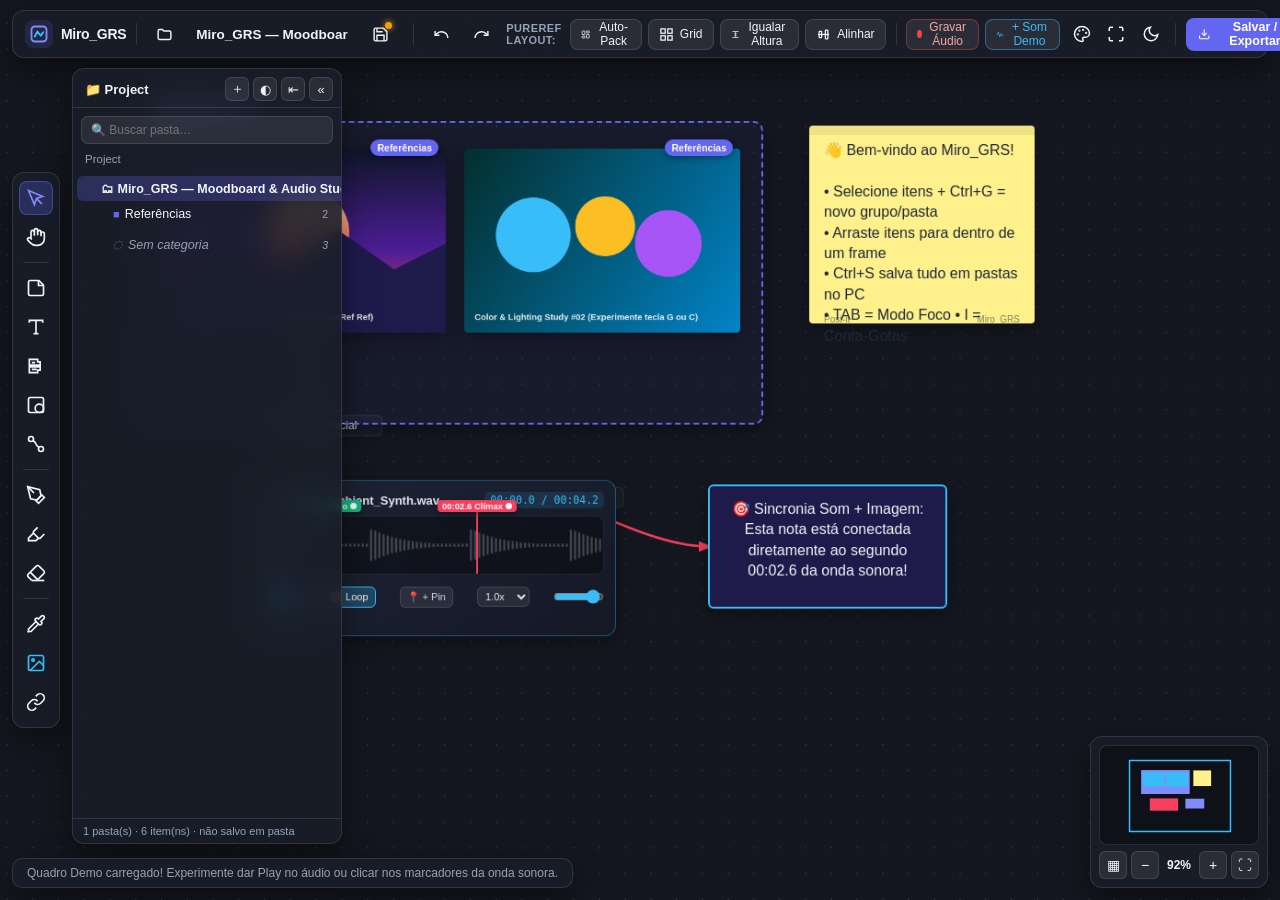
==== index.html @ f16ca78c "Miro_GRS: canvas infinito com pastas, blocos de texto e vídeo - Canvas estilo Miro + ferramentas Pur" ====
<!DOCTYPE html>
<html lang="pt-BR" data-theme="dark">
<head>
  <meta charset="UTF-8" />
  <meta name="viewport" content="width=device-width, initial-scale=1.0, maximum-scale=1.0, user-scalable=no" />
  <title>Miro_GRS — Studio Visual, PureRef & Audio Canvas</title>
  <link rel="stylesheet" href="css/styles.css" />
  <link rel="icon" href="data:image/svg+xml,<svg xmlns='http://www.w3.org/2000/svg' viewBox='0 0 100 100'><rect width='100' height='100' rx='22' fill='%236366f1'/><path d='M25 70 L42 30 L58 60 L75 30' stroke='white' stroke-width='10' fill='none' stroke-linecap='round' stroke-linejoin='round'/><circle cx='75' cy='70' r='8' fill='%2322d3ee'/></svg>" />
</head>
<body>
  <!-- TOP HEADER BAR -->
  <header id="top-bar" class="ui-panel">
    <div class="top-left">
      <div class="brand" title="Miro_GRS — Miro + PureRef + Audio Studio">
        <div class="brand-icon">
          <svg viewBox="0 0 24 24" width="20" height="20" fill="none" stroke="currentColor" stroke-width="2.2">
            <rect x="3" y="3" width="18" height="18" rx="4" stroke="#818cf8"/>
            <path d="M7 15l3-6 4 5 3-4" stroke="#38bdf8" stroke-linecap="round" stroke-linejoin="round"/>
          </svg>
        </div>
        <span class="brand-title">Miro_GRS</span>
      </div>

      <div class="divider-v"></div>

      <button id="btn-projects" class="icon-btn" title="Projetos (abrir, criar, trocar)">
        <svg viewBox="0 0 24 24" width="17" height="17" fill="none" stroke="currentColor" stroke-width="2"><path d="M3 7a2 2 0 0 1 2-2h4l2 2h8a2 2 0 0 1 2 2v8a2 2 0 0 1-2 2H5a2 2 0 0 1-2-2z"/></svg>
      </button>
      <input type="text" id="board-title" class="board-title-input" value="Meu Quadro Criativo" title="Nome do projeto (clique para renomear)" />
      <button id="btn-save-project" class="icon-btn save-btn" title="Salvar Project em uma pasta do computador (Ctrl+S)">
        <svg viewBox="0 0 24 24" width="17" height="17" fill="none" stroke="currentColor" stroke-width="2"><path d="M19 21H5a2 2 0 0 1-2-2V5a2 2 0 0 1 2-2h11l5 5v11a2 2 0 0 1-2 2z"/><polyline points="17 21 17 13 7 13 7 21"/><polyline points="7 3 7 8 15 8"/></svg>
        <span id="save-indicator" title="Tudo salvo"></span>
      </button>
      <span id="linked-folder-label" class="linked-folder-label"></span>

      <div class="divider-v"></div>

      <button id="btn-undo" class="icon-btn" title="Desfazer (Ctrl+Z)">
        <svg viewBox="0 0 24 24" width="17" height="17" fill="none" stroke="currentColor" stroke-width="2"><path d="M3 7v6h6"/><path d="M21 17a9 9 0 0 0-9-9 9 9 0 0 0-6 2.3L3 13"/></svg>
      </button>
      <button id="btn-redo" class="icon-btn" title="Refazer (Ctrl+Y)">
        <svg viewBox="0 0 24 24" width="17" height="17" fill="none" stroke="currentColor" stroke-width="2"><path d="M21 7v6h-6"/><path d="M3 17a9 9 0 0 1 9-9 9 9 0 0 1 6 2.3l3 2.7"/></svg>
      </button>
    </div>

    <!-- PUREREF & ORGANIZATION BAR (CENTER) -->
    <div class="top-center">
      <div class="tool-group-label">PureRef Layout:</div>
      <button id="btn-pack" class="action-chip" title="Empacotar imagens selecionadas sem sobreposição (Ctrl+P)">
        <svg viewBox="0 0 24 24" width="15" height="15" fill="none" stroke="currentColor" stroke-width="2"><rect x="3" y="3" width="7" height="9" rx="1"/><rect x="14" y="3" width="7" height="5" rx="1"/><rect x="14" y="12" width="7" height="9" rx="1"/><rect x="3" y="16" width="7" height="5" rx="1"/></svg>
        <span>Auto-Pack</span>
      </button>
      <button id="btn-grid-layout" class="action-chip" title="Organizar selecionados em Grade (Grid)">
        <svg viewBox="0 0 24 24" width="15" height="15" fill="none" stroke="currentColor" stroke-width="2"><rect x="3" y="3" width="7" height="7"/><rect x="14" y="3" width="7" height="7"/><rect x="14" y="14" width="7" height="7"/><rect x="3" y="14" width="7" height="7"/></svg>
        <span>Grid</span>
      </button>
      <button id="btn-norm-height" class="action-chip" title="Igualar Altura das imagens selecionadas mantendo proporção">
        <svg viewBox="0 0 24 24" width="15" height="15" fill="none" stroke="currentColor" stroke-width="2"><path d="M4 4h16M4 20h16M12 7v10m-3-7 3-3 3 3m-6 4 3 3 3-3"/></svg>
        <span>Igualar Altura</span>
      </button>
      <button id="btn-align-row" class="action-chip" title="Alinhar selecionados em linha horizontal">
        <svg viewBox="0 0 24 24" width="15" height="15" fill="none" stroke="currentColor" stroke-width="2"><path d="M3 12h18"/><rect x="5" y="7" width="4" height="10" rx="1"/><rect x="15" y="5" width="4" height="14" rx="1"/></svg>
        <span>Alinhar</span>
      </button>

      <div class="divider-v"></div>

      <button id="btn-record-mic" class="action-chip chip-danger" title="Gravar som do microfone direto para o Canvas">
        <span class="rec-dot"></span>
        <span>Gravar Áudio</span>
      </button>
      <button id="btn-synth-sound" class="action-chip chip-audio" title="Gerar som de exemplo com Waveform no canvas">
        <svg viewBox="0 0 24 24" width="15" height="15" fill="none" stroke="currentColor" stroke-width="2"><path d="M2 12h2l3-7 4 14 4-10 3 6h4"/></svg>
        <span>+ Som Demo</span>
      </button>
    </div>

    <!-- RIGHT ACTIONS: PALETTE, FOCUS, EXPORT/IMPORT -->
    <div class="top-right">
      <button id="btn-toggle-palette" class="icon-btn" title="Abrir/Fechar Paleta de Cores & Conta-Gotas">
        <svg viewBox="0 0 24 24" width="18" height="18" fill="none" stroke="currentColor" stroke-width="2"><circle cx="13.5" cy="6.5" r=".5" fill="currentColor"/><circle cx="17.5" cy="10.5" r=".5" fill="currentColor"/><circle cx="8.5" cy="7.5" r=".5" fill="currentColor"/><circle cx="6.5" cy="12.5" r=".5" fill="currentColor"/><path d="M12 2C6.5 2 2 6.5 2 12s4.5 10 10 10c.926 0 1.648-.746 1.648-1.688 0-.437-.18-.835-.437-1.125-.29-.289-.438-.652-.438-1.125a1.64 1.64 0 0 1 1.668-1.668h1.996c3.051 0 5.555-2.503 5.555-5.554C21.965 6.012 17.461 2 12 2z"/></svg>
      </button>

      <button id="btn-focus-mode" class="icon-btn" title="Modo Foco PureRef — Ocultar UI (Tecla Tab)">
        <svg viewBox="0 0 24 24" width="18" height="18" fill="none" stroke="currentColor" stroke-width="2"><path d="M8 3H5a2 2 0 0 0-2 2v3m18 0V5a2 2 0 0 0-2-2h-3m0 18h3a2 2 0 0 0 2-2v-3M3 16v3a2 2 0 0 0 2 2h3"/></svg>
      </button>

      <button id="btn-theme-toggle" class="icon-btn" title="Alternar Tema Escuro / Claro">
        <svg viewBox="0 0 24 24" width="18" height="18" fill="none" stroke="currentColor" stroke-width="2"><path d="M21 12.79A9 9 0 1 1 11.21 3 7 7 0 0 0 21 12.79z"/></svg>
      </button>

      <div class="divider-v"></div>

      <div class="dropdown">
        <button id="btn-file-menu" class="primary-btn">
          <svg viewBox="0 0 24 24" width="16" height="16" fill="none" stroke="currentColor" stroke-width="2"><path d="M21 15v4a2 2 0 0 1-2 2H5a2 2 0 0 1-2-2v-4"/><polyline points="7 10 12 15 17 10"/><line x1="12" y1="15" x2="12" y2="3"/></svg>
          <span>Salvar / Exportar</span>
        </button>
        <div id="file-menu-dropdown" class="dropdown-menu hidden">
          <button id="menu-projects" class="dropdown-item">
            <span>🗂 Projetos…</span>
            <small>Criar, abrir e trocar de projeto</small>
          </button>
          <button id="menu-save-disk" class="dropdown-item">
            <span>💾 Salvar Project na pasta (Ctrl+S)</span>
            <small>Grupos viram pastas com os arquivos dentro</small>
          </button>
          <button id="menu-link-folder" class="dropdown-item">
            <span>🔗 Escolher / trocar pasta do projeto</span>
            <small>Onde o projeto é salvo no computador</small>
          </button>
          <button id="menu-open-folder" class="dropdown-item">
            <span>📂 Abrir projeto de uma pasta</span>
            <small>Também importa pastas e imagens criadas no Explorer</small>
          </button>
          <label id="menu-autosave-row" class="dropdown-item dropdown-check">
            <span><input type="checkbox" id="menu-autosave-disk" /> Auto-salvar na pasta</span>
            <small>Salva sozinho ~2s depois de cada mudança</small>
          </label>
          <button id="menu-export-zip" class="dropdown-item">
            <span>📦 Exportar ZIP com as pastas</span>
            <small>Mesma estrutura de pastas, num arquivo só</small>
          </button>
          <div class="dropdown-sep"></div>
          <button id="menu-save-project" class="dropdown-item">
            <span>💾 Exportar Projeto (.mirogrs)</span>
            <small>Inclui imagens e sons</small>
          </button>
          <button id="menu-load-project" class="dropdown-item">
            <span>📄 Importar Projeto (.mirogrs / .json)</span>
            <small>Abre como um projeto novo</small>
          </button>
          <button id="menu-export-png" class="dropdown-item">
            <span>🖼️ Exportar Imagem (PNG)</span>
            <small>Snapshot visual do canvas</small>
          </button>
          <div class="dropdown-sep"></div>
          <button id="menu-load-demo" class="dropdown-item">
            <span>✨ Carregar Quadro Demo Completo</span>
            <small>Exemplos Miro + PureRef + Áudio</small>
          </button>
          <button id="menu-clear-board" class="dropdown-item danger-text">
            <span>🗑️ Limpar Quadro Inteiro</span>
            <small>Apagar todos os elementos</small>
          </button>
        </div>
      </div>

      <button id="btn-help" class="icon-btn" title="Atalhos de Teclado e Guia de Publicação Online (?)">
        <svg viewBox="0 0 24 24" width="18" height="18" fill="none" stroke="currentColor" stroke-width="2"><circle cx="12" cy="12" r="10"/><path d="M9.09 9a3 3 0 0 1 5.83 1c0 2-3 3-3 3"/><line x1="12" y1="17" x2="12.01" y2="17"/></svg>
      </button>
    </div>
  </header>

  <!-- LEFT TOOLBAR (MIRO + PUREREF TOOLS) -->
  <aside id="left-toolbar" class="ui-panel">
    <button class="tool-btn active" data-tool="select" title="Selecionar / Mover (V)">
      <svg viewBox="0 0 24 24" width="20" height="20" fill="none" stroke="currentColor" stroke-width="2"><path d="m3 3 7.07 16.97 2.51-7.39 7.39-2.51L3 3z"/><path d="m13 13 6 6"/></svg>
    </button>
    <button class="tool-btn" data-tool="pan" title="Mover Canvas / Mão (H ou Espaço)">
      <svg viewBox="0 0 24 24" width="20" height="20" fill="none" stroke="currentColor" stroke-width="2"><path d="M18 11V6a2 2 0 0 0-2-2v0a2 2 0 0 0-2 2v0"/><path d="M14 10V4a2 2 0 0 0-2-2v0a2 2 0 0 0-2 2v2"/><path d="M10 10.5V6a2 2 0 0 0-2-2v0a2 2 0 0 0-2 2v8"/><path d="M18 8a2 2 0 1 1 4 0v6a8 8 0 0 1-8 8h-2c-2.8 0-4.5-.86-5.99-2.34l-3.6-3.6a2 2 0 0 1 2.83-2.82L7 15"/></svg>
    </button>

    <div class="toolbar-sep"></div>

    <button class="tool-btn" data-tool="sticky" title="Adicionar Post-it / Sticky Note (N)">
      <svg viewBox="0 0 24 24" width="20" height="20" fill="none" stroke="currentColor" stroke-width="2"><path d="M15.5 3H5a2 2 0 0 0-2 2v14c0 1.1.9 2 2 2h14a2 2 0 0 0 2-2V8.5L15.5 3Z"/><path d="M15 3v6h6"/></svg>
    </button>
    <button class="tool-btn" data-tool="text" title="Adicionar Texto (T)">
      <svg viewBox="0 0 24 24" width="20" height="20" fill="none" stroke="currentColor" stroke-width="2"><polyline points="4 7 4 4 20 4 20 7"/><line x1="9" y1="20" x2="15" y2="20"/><line x1="12" y1="4" x2="12" y2="20"/></svg>
    </button>

    <button class="tool-btn" data-tool="textblocks" title="Blocos de Texto (Blockly) — salvos em .txt (B)">
      <svg viewBox="0 0 24 24" width="20" height="20" fill="none" stroke="currentColor" stroke-width="2"><path d="M4 4h10v3h3v4H4z"/><path d="M4 13h13v4h-3v3H4z"/><path d="M7 8h4M7 16h6"/></svg>
    </button>

    <!-- SHAPE POPOVER BUTTON -->
    <div class="tool-with-sub">
      <button class="tool-btn" data-tool="shape" title="Adicionar Forma Geométrica (S)">
        <svg viewBox="0 0 24 24" width="20" height="20" fill="none" stroke="currentColor" stroke-width="2"><rect x="3" y="3" width="18" height="18" rx="2"/><circle cx="16" cy="16" r="5"/></svg>
      </button>
      <div id="shape-picker" class="sub-toolbar hidden">
        <button class="sub-tool-btn active" data-shape="rect" title="Retângulo">▭</button>
        <button class="sub-tool-btn" data-shape="circle" title="Círculo / Elipse">◯</button>
        <button class="sub-tool-btn" data-shape="diamond" title="Losango (Decisão)">◇</button>
        <button class="sub-tool-btn" data-shape="frame" title="Quadro / Frame Agrupador">▣</button>
      </div>
    </div>

    <button class="tool-btn" data-tool="connect" title="Conectar Elementos / Setas (L)">
      <svg viewBox="0 0 24 24" width="20" height="20" fill="none" stroke="currentColor" stroke-width="2"><circle cx="6" cy="6" r="3"/><circle cx="18" cy="18" r="3"/><path d="M8.5 8.5c4 0 3 7 7 7"/></svg>
    </button>

    <div class="toolbar-sep"></div>

    <button class="tool-btn" data-tool="pen" title="Caneta de Desenho Livre (P)">
      <svg viewBox="0 0 24 24" width="20" height="20" fill="none" stroke="currentColor" stroke-width="2"><path d="M12 19l7-7 3 3-7 7-3-3z"/><path d="M18 13l-1.5-7.5L2 2l3.5 14.5L13 18l5-5z"/><path d="M2 2l7.586 7.586"/></svg>
    </button>
    <button class="tool-btn" data-tool="highlighter" title="Marca-Texto (M)">
      <svg viewBox="0 0 24 24" width="20" height="20" fill="none" stroke="currentColor" stroke-width="2"><path d="m9 11-6 6v3h9l3-3"/><path d="m22 12-4.6 4.6a2 2 0 0 1-2.8 0l-5.2-5.2a2 2 0 0 1 0-2.8L14 4"/></svg>
    </button>
    <button class="tool-btn" data-tool="eraser" title="Borracha de Traços e Conexões (E)">
      <svg viewBox="0 0 24 24" width="20" height="20" fill="none" stroke="currentColor" stroke-width="2"><path d="m7 21-4.3-4.3c-1-1-1-2.5 0-3.4l9.6-9.6c1-1 2.5-1 3.4 0l5.6 5.6c1 1 1 2.5 0 3.4L13 21"/><path d="M22 21H7"/><path d="m5 11 9 9"/></svg>
    </button>

    <div class="toolbar-sep"></div>

    <button class="tool-btn" data-tool="eyedropper" title="Conta-Gotas PureRef — Capturar Cor do Canvas (I)">
      <svg viewBox="0 0 24 24" width="20" height="20" fill="none" stroke="currentColor" stroke-width="2"><path d="m2 22 1-1h3l9-9"/><path d="M3 21v-3l9-9"/><path d="m15 6 3.4-3.4a2.1 2.1 0 1 1 3 3L18 9l.4.4a2.1 2.1 0 1 1-3 3l-3.8-3.8a2.1 2.1 0 1 1 3-3l.4.4Z"/></svg>
    </button>

    <button id="btn-upload-media" class="tool-btn highlight-upload" title="Importar Imagens ou Sons do Computador (U)">
      <svg viewBox="0 0 24 24" width="20" height="20" fill="none" stroke="currentColor" stroke-width="2"><rect x="3" y="3" width="18" height="18" rx="2"/><circle cx="8.5" cy="8.5" r="1.5"/><polyline points="21 15 16 10 5 21"/></svg>
    </button>
    <button id="btn-add-url" class="tool-btn" title="Importar Imagem/Áudio por URL ou Nota de Código">
      <svg viewBox="0 0 24 24" width="20" height="20" fill="none" stroke="currentColor" stroke-width="2"><path d="M10 13a5 5 0 0 0 7.54.54l3-3a5 5 0 0 0-7.07-7.07l-1.72 1.71"/><path d="M14 11a5 5 0 0 0-7.54-.54l-3 3a5 5 0 0 0 7.07 7.07l1.71-1.71"/></svg>
    </button>
  </aside>

  <!-- PROJECT PANEL (ESTILO UNITY): ÁRVORE DE GRUPOS / PASTAS -->
  <aside id="project-panel" class="ui-panel">
    <div class="pp-header">
      <span class="pp-title">📁 Project</span>
      <div class="pp-actions">
        <button id="pp-new-folder" class="icon-btn-sm" title="Nova pasta dentro da selecionada (Ctrl+Alt+N)">＋</button>
        <button id="pp-isolate" class="icon-btn-sm" title="Mostrar só a pasta selecionada no canvas">◐</button>
        <button id="pp-collapse-all" class="icon-btn-sm" title="Recolher todas as pastas">⇤</button>
        <button id="pp-hide" class="icon-btn-sm" title="Esconder painel">«</button>
      </div>
    </div>
    <input id="pp-search" type="text" placeholder="🔍 Buscar pasta…" />
    <div id="pp-breadcrumb"></div>
    <div id="pp-tree" tabindex="0"></div>
    <div class="pp-footer"><span id="pp-stats"></span></div>
    <div id="pp-resizer" title="Arraste para redimensionar"></div>
  </aside>
  <button id="pp-show" class="ui-panel hidden" title="Mostrar painel Project">📁</button>

  <!-- CONTEXTUAL PROPERTIES BAR (FLOATING TOP-CENTER WHEN ITEM OR PEN SELECTED) -->
  <div id="context-bar" class="ui-panel hidden">
    <!-- Pasta / Grupo (tag) dos itens selecionados -->
    <div id="ctx-folder-group" class="ctx-group hidden">
      <label title="Pasta / Grupo (tag) dos itens selecionados">
        <span>📁</span>
        <select id="ctx-folder-select"></select>
      </label>
      <button id="ctx-btn-group" class="ctx-btn accent" title="Agrupar seleção em uma nova pasta (Ctrl+G)">▣ Agrupar</button>
      <button id="ctx-btn-ungroup" class="ctx-btn" title="Desagrupar / tirar do grupo (Ctrl+Shift+G)">⇱</button>
    </div>

    <!-- Common Color / Stroke Controls -->
    <div id="ctx-color-group" class="ctx-group">
      <label title="Cor Principal / Preenchimento">
        <span>Cor</span>
        <input type="color" id="ctx-fill-color" value="#fef08a" />
      </label>
      <div class="quick-swatches" id="ctx-quick-colors">
        <button class="swatch" data-color="#fef08a" style="background:#fef08a" title="Amarelo Post-it"></button>
        <button class="swatch" data-color="#bbf7d0" style="background:#bbf7d0" title="Verde Menta"></button>
        <button class="swatch" data-color="#bae6fd" style="background:#bae6fd" title="Azul Céu"></button>
        <button class="swatch" data-color="#fbcfe8" style="background:#fbcfe8" title="Rosa"></button>
        <button class="swatch" data-color="#ddd6fe" style="background:#ddd6fe" title="Lavanda"></button>
        <button class="swatch" data-color="#fed7aa" style="background:#fed7aa" title="Laranja"></button>
        <button class="swatch" data-color="#1e293b" style="background:#1e293b" title="Escuro Slate"></button>
        <button class="swatch" data-color="#ef4444" style="background:#ef4444" title="Vermelho"></button>
      </div>
    </div>

    <div id="ctx-stroke-group" class="ctx-group">
      <label title="Espessura">
        <span>Traço</span>
        <input type="range" id="ctx-stroke-width" min="1" max="24" value="3" />
      </label>
    </div>

    <div id="ctx-font-group" class="ctx-group">
      <label title="Tamanho do Texto">
        <span>Fonte</span>
        <select id="ctx-font-size">
          <option value="14">14px</option>
          <option value="18" selected>18px</option>
          <option value="24">24px</option>
          <option value="32">32px</option>
          <option value="48">48px</option>
        </select>
      </label>
    </div>

    <!-- PureRef Specific Image Controls -->
    <div id="ctx-pureref-group" class="ctx-group hidden">
      <button id="ctx-btn-crop" class="ctx-btn" title="Recortar Imagem / Crop (C)">✂️ Crop</button>
      <button id="ctx-btn-uncrop" class="ctx-btn" title="Resetar Recorte Original">↺ Reset Crop</button>
      <button id="ctx-btn-fliph" class="ctx-btn" title="Espelhar Horizontalmente (Alt+H)">↔ Flip H</button>
      <button id="ctx-btn-flipv" class="ctx-btn" title="Espelhar Verticalmente (Alt+V)">↕ Flip V</button>
      <button id="ctx-btn-grayscale" class="ctx-btn" title="Alternar Escala de Cinza / Valores (G)">◐ P&B</button>
    </div>

    <!-- Audio Specific Controls -->
    <div id="ctx-audio-group" class="ctx-group hidden">
      <button id="ctx-btn-add-marker" class="ctx-btn accent" title="Adicionar Marcador de Tempo conectável na posição atual do áudio">📍 + Marcador no Tempo</button>
      <button id="ctx-btn-audio-loop" class="ctx-btn" title="Alternar Loop contínuo do áudio">🔁 Loop</button>
    </div>

    <!-- Opacity & Layer Actions -->
    <div id="ctx-common-group" class="ctx-group">
      <label title="Opacidade do Elemento">
        <span>Opac.</span>
        <input type="range" id="ctx-opacity" min="15" max="100" value="100" />
      </label>
      <button id="ctx-btn-focus-item" class="ctx-btn" title="Focar Zoom neste item (F)">🔍 Focar</button>
      <button id="ctx-btn-lock" class="ctx-btn" title="Bloquear/Desbloquear Posição (L)">🔓</button>
      <button id="ctx-btn-front" class="ctx-btn" title="Trazer para Frente">⬆</button>
      <button id="ctx-btn-back" class="ctx-btn" title="Enviar para Trás">⬇</button>
      <button id="ctx-btn-duplicate" class="ctx-btn" title="Duplicar (Ctrl+D)">⧉</button>
      <button id="ctx-btn-delete" class="ctx-btn danger" title="Excluir Selecionado (Delete)">🗑️</button>
    </div>
  </div>

  <!-- FLOATING COLOR PALETTE & EYEDROPPER PANEL -->
  <div id="palette-panel" class="ui-panel floating-panel hidden">
    <div class="panel-header">
      <span>🎨 Paleta PureRef & Conta-Gotas</span>
      <button id="btn-close-palette" class="close-sm">✕</button>
    </div>
    <div class="palette-body">
      <div class="picked-color-preview">
        <div id="current-picked-box" class="color-box" style="background: #38bdf8;"></div>
        <div class="color-info">
          <input type="text" id="current-picked-hex" value="#38BDF8" readonly title="Clique para copiar HEX" />
          <small id="current-picked-rgb">rgb(56, 189, 248)</small>
        </div>
        <button id="btn-create-swatch-node" class="ctx-btn" title="Criar Card de Cor no Canvas">+ Card</button>
      </div>
      <div class="saved-swatches-title">Cores Salvas no Board (Clique p/ usar ou aplicar):</div>
      <div id="saved-palette-grid" class="palette-grid"></div>
    </div>
  </div>

  <!-- FOCUS MODE INDICATOR -->
  <div id="focus-mode-banner" class="hidden">
    Modo Foco PureRef Ativo — Pressione <kbd>Tab</kbd> ou <kbd>Esc</kbd> para mostrar os menus
  </div>

  <!-- EYEDROPPER MAGNIFIER LOUPE -->
  <div id="eyedropper-loupe" class="hidden">
    <canvas id="loupe-canvas" width="99" height="99"></canvas>
    <div id="loupe-hex">#000000</div>
  </div>

  <!-- MICROPHONE RECORDER OVERLAY -->
  <div id="mic-recorder-modal" class="ui-panel floating-modal hidden">
    <div class="mic-header">
      <span class="rec-dot pulse"></span>
      <strong>Gravador de Voz / Som ao Vivo</strong>
    </div>
    <canvas id="mic-live-canvas" width="280" height="60"></canvas>
    <div id="mic-timer">00:00.0</div>
    <div class="mic-actions">
      <button id="btn-stop-save-mic" class="primary-btn">⏹ Parar e Criar Card no Canvas</button>
      <button id="btn-cancel-mic" class="ctx-btn danger">Cancelar</button>
    </div>
  </div>

  <!-- MAIN INFINITE CANVAS VIEWPORT -->
  <main id="viewport" tabindex="0">
    <!-- 1. Dynamic Infinite Grid Background -->
    <canvas id="grid-canvas"></canvas>

    <!-- 2. World Container (Transformed via Pan & Zoom) -->
    <div id="world">
      <!-- Vector Layer for Connections (Cables/Arrows) and Freehand Drawings -->
      <svg id="svg-layer" xmlns="http://www.w3.org/2000/svg">
        <defs>
          <marker id="arrow-end" viewBox="0 0 10 10" refX="7" refY="5" markerWidth="6" markerHeight="6" orient="auto-start-reverse">
            <path d="M 0 1 L 10 5 L 0 9 z" fill="context-stroke" />
          </marker>
          <marker id="dot-start" viewBox="0 0 10 10" refX="5" refY="5" markerWidth="4" markerHeight="4">
            <circle cx="5" cy="5" r="4" fill="context-stroke" />
          </marker>
        </defs>
        <g id="drawings-group"></g>
        <g id="connections-group"></g>
        <path id="temp-connection-path" class="hidden" fill="none" stroke="#38bdf8" stroke-width="2.5" stroke-dasharray="6,4" marker-end="url(#arrow-end)" />
      </svg>

      <!-- DOM Layer for Interactive Nodes (Images, Audio Players, Sticky Notes, Shapes, Texts) -->
      <div id="nodes-layer"></div>
    </div>

    <!-- 3. Selection Marquee Box (Screen Space) -->
    <div id="selection-box" class="hidden"></div>

    <!-- Drag & Drop Overlay -->
    <div id="drop-overlay" class="hidden">
      <div class="drop-box">
        <svg viewBox="0 0 24 24" width="48" height="48" fill="none" stroke="#38bdf8" stroke-width="2"><path d="M21 15v4a2 2 0 0 1-2 2H5a2 2 0 0 1-2-2v-4"/><polyline points="17 8 12 3 7 8"/><line x1="12" y1="3" x2="12" y2="15"/></svg>
        <h3>Solte Imagens, Vídeos (.mp4, .mov, .webm), Áudios, Textos (.txt) ou Projetos (.mirogrs) aqui!</h3>
        <p>Eles serão adicionados diretamente na posição do seu cursor no Canvas.</p>
      </div>
    </div>
  </main>

  <!-- Camada (espaço de tela) dos workspaces Blockly dos cards de Blocos de Texto -->
  <div id="textblocks-layer"></div>

  <!-- BOTTOM RIGHT HUD: MINIMAP & ZOOM CONTROLS -->
  <div id="bottom-hud" class="ui-panel">
    <div id="minimap-container" title="Clique para navegar pelo quadro">
      <canvas id="minimap-canvas" width="160" height="100"></canvas>
    </div>
    <div class="zoom-controls">
      <button id="btn-grid-style" class="icon-btn-sm" title="Alternar Fundo: Pontos / Grade / Liso">▦</button>
      <button id="btn-zoom-out" class="icon-btn-sm" title="Diminuir Zoom (-)">−</button>
      <button id="btn-zoom-reset" class="zoom-readout" title="Resetar Zoom para 100% (Ctrl+0)">100%</button>
      <button id="btn-zoom-in" class="icon-btn-sm" title="Aumentar Zoom (+)">+</button>
      <button id="btn-fit-all" class="icon-btn-sm" title="Enquadrar Todos os Elementos na Tela (F)">⛶</button>
    </div>
  </div>

  <!-- BOTTOM LEFT STATUS & HINTS -->
  <div id="status-bar" class="ui-panel">
    <span id="status-message">Pronto • Arraste imagens ou áudios para o canvas, ou cole com Ctrl+V</span>
  </div>

  <!-- HELP & DEPLOY MODAL -->
  <div id="help-modal" class="modal-backdrop hidden">
    <div class="modal-card ui-panel">
      <div class="modal-header">
        <h2>🚀 Guia Rápido, Atalhos & Publicação Online</h2>
        <button id="btn-close-help" class="close-sm">✕</button>
      </div>
      <div class="modal-body">
        <div class="help-grid">
          <div>
            <h3>⌨️ Atalhos Estilo Miro & PureRef</h3>
            <ul class="shortcut-list">
              <li><kbd>Espaço + Arrastar</kbd> ou <kbd>Botão do Meio</kbd>: Mover Canvas (Pan)</li>
              <li><kbd>Scroll (Roda do Mouse)</kbd>: Zoom na posição do cursor</li>
              <li><kbd>Tab</kbd>: Modo Foco PureRef (Ocultar/Mostrar Menus)</li>
              <li><kbd>Duplo Clique na Imagem</kbd> ou <kbd>F</kbd>: Zoom rápido no item / Voltar</li>
              <li><kbd>Ctrl + V</kbd>: Colar Imagem da área de transferência ou Texto</li>
              <li><kbd>Ctrl + P</kbd>: Auto-Pack (Empacotar imagens selecionadas)</li>
              <li><kbd>C</kbd>: Recortar Imagem selecionada (Crop não-destrutivo)</li>
              <li><kbd>G</kbd>: Alternar Escala de Cinza (Grayscale) na imagem</li>
              <li><kbd>Alt + H</kbd> / <kbd>Alt + V</kbd>: Espelhar Imagem Horizontal / Vertical</li>
              <li><kbd>I</kbd>: Conta-Gotas (Capturar cor de qualquer pixel do canvas)</li>
              <li><kbd>N</kbd> Post-it • <kbd>T</kbd> Texto • <kbd>S</kbd> Forma • <kbd>L</kbd> Conectar • <kbd>P</kbd> Desenhar</li>
              <li><kbd>Ctrl + D</kbd>: Duplicar • <kbd>Ctrl + Z / Y</kbd>: Desfazer / Refazer • <kbd>Del</kbd>: Excluir</li>
            </ul>
            <h3>📁 Grupos / Pastas (Project)</h3>
            <ul class="shortcut-list">
              <li><kbd>Ctrl + G</kbd>: Agrupar seleção em nova pasta (frame + tag + pasta no disco)</li>
              <li><kbd>Ctrl + Shift + G</kbd>: Desagrupar / tirar itens do grupo</li>
              <li><kbd>Ctrl + Alt + N</kbd>: Nova pasta dentro da selecionada</li>
              <li><kbd>Ctrl + S</kbd>: Salvar Project nas pastas do computador</li>
              <li>Arraste itens para dentro de um frame, ou sobre uma pasta do painel</li>
              <li>Painel: <kbd>F2</kbd> renomear • <kbd>←/→</kbd> recolher/expandir • <kbd>Alt + clique</kbd> na seta abre/fecha tudo</li>
            </ul>
            <h3>📝 Blocos de Texto (Blockly → .txt)</h3>
            <ul class="shortcut-list">
              <li><kbd>B</kbd> + clique: novo card de blocos • soltar um <code>.txt</code> no canvas também cria</li>
              <li>Clique no texto para editar • <strong>dois cliques na borda</strong> do bloco divide entre as linhas</li>
              <li><kbd>Ctrl + Enter</kbd> (editando): divide no cursor • <kbd>Alt + 1..4</kbd> grifa, <kbd>Alt + 0</kbd> tira</li>
              <li>Paleta acima do editor ou botão direito ➔ <em>Cor do bloco</em></li>
              <li>Arraste um bloco para fora do card: vira card novo, ou encaixa em outro card</li>
              <li>Cada card vira um <code>.txt</code> na pasta do grupo (blocos = parágrafos; marcadores do blocky valem)</li>
            </ul>
          </div>
          <div>
            <h3>🌐 Como Publicar Online Grátis</h3>
            <p>Este projeto é 100% Web Estático e já inclui configurações para hospedagem imediata:</p>
            <ol class="deploy-steps">
              <li><strong>Opção 1 — Netlify Drop (Mais Rápido, 10 segundos):</strong><br/>Acesse <a href="https://app.netlify.com/drop" target="_blank" rel="noopener">app.netlify.com/drop</a> e arraste a pasta <code>Miro_GRS</code> inteira para a página. Você receberá um link público HTTPS na hora!</li>
              <li><strong>Opção 2 — Vercel / GitHub Pages:</strong><br/>Suba esta pasta para um repositório no GitHub e ative o <em>GitHub Pages</em> nas configurações, ou execute <code>npx vercel</code> no terminal dentro da pasta.</li>
              <li><strong>Compartilhando Quadros com Outras Pessoas:</strong><br/>Use o botão <strong>Salvar / Exportar ➔ Exportar Projeto (.mirogrs)</strong> para gerar um arquivo único contendo todas as imagens, sons, ondas sonoras e conexões.</li>
            </ol>
          </div>
        </div>
      </div>
    </div>
  </div>

  <!-- PROJECTS MODAL -->
  <div id="projects-modal" class="modal-backdrop hidden">
    <div class="modal-card ui-panel projects-card">
      <div class="modal-header">
        <h2>🗂 Projetos</h2>
        <button id="btn-close-projects" class="close-sm">✕</button>
      </div>
      <div class="projects-toolbar">
        <button id="btn-projects-new" class="primary-btn">✨ Novo projeto</button>
        <button id="btn-projects-open-folder" class="ctx-btn">📂 Abrir pasta do computador</button>
        <button id="btn-projects-import" class="ctx-btn">📄 Importar .mirogrs</button>
      </div>
      <div id="projects-list"></div>
    </div>
  </div>

  <!-- HIDDEN FILE INPUTS -->
  <input type="file" id="file-input-media" multiple accept="image/*,audio/*,video/*,.mp3,.wav,.ogg,.m4a,.webm,.flac,.mp4,.mov,.m4v,.txt" class="hidden" />
  <input type="file" id="file-input-project" accept=".mirogrs,.json" class="hidden" />

  <!-- MAIN APPLICATION SCRIPTS (ES MODULES) -->
  <script type="module" src="js/app.js"></script>
</body>
</html>
---- css/styles.css ----
:root,
[data-theme="dark"] {
  --bg-canvas: #14171f;
  --bg-panel: rgba(26, 30, 41, 0.88);
  --bg-panel-solid: #1a1e29;
  --bg-hover: rgba(255, 255, 255, 0.08);
  --bg-active: rgba(99, 102, 241, 0.25);
  --border-color: rgba(255, 255, 255, 0.11);
  --text-main: #f1f5f9;
  --text-muted: #94a3b8;
  --accent: #6366f1;
  --accent-light: #818cf8;
  --cyan: #38bdf8;
  --danger: #ef4444;
  --success: #22c55e;
  --shadow-lg: 0 12px 32px rgba(0, 0, 0, 0.45);
  --shadow-node: 0 6px 20px rgba(0, 0, 0, 0.35);
  --grid-dot: rgba(255, 255, 255, 0.12);
  --grid-line: rgba(255, 255, 255, 0.05);
}

[data-theme="light"] {
  --bg-canvas: #f3f4f6;
  --bg-panel: rgba(255, 255, 255, 0.92);
  --bg-panel-solid: #ffffff;
  --bg-hover: rgba(0, 0, 0, 0.06);
  --bg-active: rgba(99, 102, 241, 0.15);
  --border-color: rgba(0, 0, 0, 0.1);
  --text-main: #0f172a;
  --text-muted: #64748b;
  --accent: #4f46e5;
  --accent-light: #6366f1;
  --cyan: #0284c7;
  --danger: #dc2626;
  --success: #16a34a;
  --shadow-lg: 0 10px 25px rgba(0, 0, 0, 0.12);
  --shadow-node: 0 4px 14px rgba(0, 0, 0, 0.12);
  --grid-dot: rgba(15, 23, 42, 0.18);
  --grid-line: rgba(15, 23, 42, 0.06);
}

* {
  box-sizing: border-box;
  margin: 0;
  padding: 0;
  user-select: none;
  -webkit-user-select: none;
}

body,
html {
  width: 100vw;
  height: 100vh;
  overflow: hidden;
  background-color: var(--bg-canvas);
  color: var(--text-main);
  font-family: -apple-system, BlinkMacSystemFont, "Segoe UI", Roboto, Inter, sans-serif;
  font-size: 13px;
}

.hidden {
  display: none !important;
}

/* PANELS & GLASSMORPHISM */
.ui-panel {
  background: var(--bg-panel);
  backdrop-filter: blur(14px);
  -webkit-backdrop-filter: blur(14px);
  border: 1px solid var(--border-color);
  box-shadow: var(--shadow-lg);
  transition: opacity 0.2s ease, transform 0.2s ease;
  z-index: 100;
}

body.focus-mode .ui-panel {
  opacity: 0;
  pointer-events: none;
}

/* TOP BAR */
#top-bar {
  position: fixed;
  top: 10px;
  left: 12px;
  right: 12px;
  height: 48px;
  border-radius: 12px;
  display: flex;
  align-items: center;
  justify-content: space-between;
  padding: 0 12px;
  gap: 8px;
}

.top-left,
.top-center,
.top-right {
  display: flex;
  align-items: center;
  gap: 6px;
}

.brand {
  display: flex;
  align-items: center;
  gap: 8px;
  font-weight: 700;
  font-size: 14px;
  letter-spacing: -0.3px;
}

.brand-icon {
  display: flex;
  align-items: center;
  justify-content: center;
  background: rgba(99, 102, 241, 0.15);
  border-radius: 8px;
  padding: 4px;
}

.board-title-input {
  background: transparent;
  border: 1px solid transparent;
  color: var(--text-main);
  font-size: 13.5px;
  font-weight: 600;
  padding: 4px 8px;
  border-radius: 6px;
  width: 170px;
  transition: border 0.15s, background 0.15s;
}

.board-title-input:hover,
.board-title-input:focus {
  background: var(--bg-hover);
  border-color: var(--border-color);
  outline: none;
  user-select: text;
}

.divider-v {
  width: 1px;
  height: 22px;
  background: var(--border-color);
  margin: 0 4px;
}

.tool-group-label {
  font-size: 11px;
  font-weight: 600;
  color: var(--text-muted);
  text-transform: uppercase;
  letter-spacing: 0.4px;
  margin-right: 2px;
}

/* BUTTONS & CHIPS */
.icon-btn,
.tool-btn {
  background: transparent;
  border: 1px solid transparent;
  color: var(--text-main);
  width: 34px;
  height: 34px;
  border-radius: 8px;
  display: flex;
  align-items: center;
  justify-content: center;
  cursor: pointer;
  transition: all 0.15s;
}

.icon-btn:hover,
.tool-btn:hover {
  background: var(--bg-hover);
}

.tool-btn.active,
.icon-btn.active {
  background: var(--bg-active);
  color: var(--accent-light);
  border-color: rgba(99, 102, 241, 0.45);
}

.action-chip {
  background: var(--bg-hover);
  border: 1px solid var(--border-color);
  color: var(--text-main);
  height: 31px;
  padding: 0 10px;
  border-radius: 8px;
  display: inline-flex;
  align-items: center;
  gap: 6px;
  font-size: 12px;
  font-weight: 500;
  cursor: pointer;
  transition: all 0.15s;
}

.action-chip:hover {
  background: var(--bg-active);
  border-color: var(--accent-light);
}

.chip-danger {
  border-color: rgba(239, 68, 68, 0.4);
  color: #fca5a5;
}

.chip-danger:hover {
  background: rgba(239, 68, 68, 0.2);
  border-color: var(--danger);
}

.chip-audio {
  border-color: rgba(56, 189, 248, 0.4);
  color: var(--cyan);
}

.rec-dot {
  width: 8px;
  height: 8px;
  border-radius: 50%;
  background: var(--danger);
  display: inline-block;
}

.rec-dot.pulse {
  animation: pulseRec 1s infinite;
}

@keyframes pulseRec {
  0%, 100% { transform: scale(1); opacity: 1; }
  50% { transform: scale(1.35); opacity: 0.5; }
}

.primary-btn {
  background: var(--accent);
  color: #fff;
  border: none;
  height: 33px;
  padding: 0 12px;
  border-radius: 8px;
  font-size: 12.5px;
  font-weight: 600;
  display: inline-flex;
  align-items: center;
  gap: 6px;
  cursor: pointer;
  transition: filter 0.15s;
}

.primary-btn:hover {
  filter: brightness(1.12);
}

/* DROPDOWN MENU */
.dropdown {
  position: relative;
}

.dropdown-menu {
  position: absolute;
  top: calc(100% + 8px);
  right: 0;
  width: 245px;
  background: var(--bg-panel-solid);
  border: 1px solid var(--border-color);
  border-radius: 10px;
  box-shadow: var(--shadow-lg);
  padding: 6px;
  display: flex;
  flex-direction: column;
  gap: 2px;
  z-index: 300;
}

.dropdown-item {
  background: transparent;
  border: none;
  color: var(--text-main);
  padding: 8px 10px;
  border-radius: 7px;
  text-align: left;
  cursor: pointer;
  display: flex;
  flex-direction: column;
  gap: 2px;
}

.dropdown-item:hover {
  background: var(--bg-hover);
}

.dropdown-item span {
  font-size: 12.5px;
  font-weight: 600;
}

.dropdown-item small {
  font-size: 11px;
  color: var(--text-muted);
}

.dropdown-sep {
  height: 1px;
  background: var(--border-color);
  margin: 4px 0;
}

.danger-text span {
  color: var(--danger);
}

/* LEFT TOOLBAR */
#left-toolbar {
  position: fixed;
  left: 12px;
  top: 50%;
  transform: translateY(-50%);
  padding: 8px 6px;
  border-radius: 12px;
  display: flex;
  flex-direction: column;
  gap: 5px;
}

.toolbar-sep {
  height: 1px;
  background: var(--border-color);
  margin: 3px 4px;
}

.highlight-upload {
  color: var(--cyan);
}

.tool-with-sub {
  position: relative;
}

.sub-toolbar {
  position: absolute;
  left: calc(100% + 10px);
  top: 0;
  background: var(--bg-panel-solid);
  border: 1px solid var(--border-color);
  border-radius: 10px;
  padding: 5px;
  display: flex;
  gap: 4px;
  box-shadow: var(--shadow-lg);
}

.sub-tool-btn {
  width: 32px;
  height: 32px;
  border-radius: 6px;
  border: 1px solid transparent;
  background: transparent;
  color: var(--text-main);
  font-size: 16px;
  cursor: pointer;
}

.sub-tool-btn.active,
.sub-tool-btn:hover {
  background: var(--bg-active);
  border-color: var(--accent);
}

/* CONTEXTUAL PROPERTY BAR */
#context-bar {
  position: fixed;
  top: 68px;
  left: 50%;
  transform: translateX(-50%);
  padding: 6px 12px;
  border-radius: 11px;
  display: flex;
  align-items: center;
  gap: 10px;
  flex-wrap: wrap;
  max-width: 92vw;
}

.ctx-group {
  display: flex;
  align-items: center;
  gap: 6px;
  padding-right: 8px;
  border-right: 1px solid var(--border-color);
}

.ctx-group:last-child {
  border-right: none;
  padding-right: 0;
}

.ctx-group label {
  display: inline-flex;
  align-items: center;
  gap: 5px;
  font-size: 11.5px;
  color: var(--text-muted);
}

.ctx-group input[type="color"] {
  width: 24px;
  height: 24px;
  border: none;
  border-radius: 5px;
  background: none;
  cursor: pointer;
}

.ctx-group input[type="range"] {
  width: 68px;
  accent-color: var(--accent);
  cursor: pointer;
}

.ctx-group select {
  background: var(--bg-hover);
  color: var(--text-main);
  border: 1px solid var(--border-color);
  border-radius: 5px;
  padding: 3px 5px;
  font-size: 12px;
}

.quick-swatches {
  display: flex;
  gap: 4px;
}

.swatch {
  width: 18px;
  height: 18px;
  border-radius: 50%;
  border: 1px solid rgba(255, 255, 255, 0.3);
  cursor: pointer;
  transition: transform 0.12s;
}

.swatch:hover {
  transform: scale(1.2);
}

.ctx-btn {
  background: var(--bg-hover);
  border: 1px solid var(--border-color);
  color: var(--text-main);
  padding: 4px 8px;
  border-radius: 6px;
  font-size: 11.5px;
  font-weight: 500;
  cursor: pointer;
  transition: all 0.12s;
}

.ctx-btn:hover,
.ctx-btn.active {
  background: var(--bg-active);
  border-color: var(--accent-light);
}

.ctx-btn.accent {
  background: rgba(56, 189, 248, 0.16);
  border-color: rgba(56, 189, 248, 0.45);
  color: var(--cyan);
}

.ctx-btn.danger:hover {
  background: rgba(239, 68, 68, 0.25);
  border-color: var(--danger);
  color: #fca5a5;
}

/* FLOATING PALETTE PANEL */
.floating-panel {
  position: fixed;
  top: 68px;
  right: 14px;
  width: 260px;
  border-radius: 12px;
  padding: 10px;
}

.panel-header {
  display: flex;
  justify-content: space-between;
  align-items: center;
  font-weight: 600;
  font-size: 12.5px;
  margin-bottom: 10px;
}

.close-sm {
  background: transparent;
  border: none;
  color: var(--text-muted);
  cursor: pointer;
  font-size: 14px;
}

.picked-color-preview {
  display: flex;
  align-items: center;
  gap: 8px;
  background: var(--bg-hover);
  padding: 8px;
  border-radius: 8px;
  margin-bottom: 10px;
}

.color-box {
  width: 36px;
  height: 36px;
  border-radius: 7px;
  border: 1px solid rgba(255, 255, 255, 0.25);
  flex-shrink: 0;
}

.color-info {
  display: flex;
  flex-direction: column;
  flex: 1;
}

.color-info input {
  background: transparent;
  border: none;
  color: var(--text-main);
  font-weight: 700;
  font-size: 13px;
  font-family: monospace;
  cursor: pointer;
}

.color-info small {
  font-size: 10.5px;
  color: var(--text-muted);
}

.saved-swatches-title {
  font-size: 11px;
  color: var(--text-muted);
  margin-bottom: 6px;
}

.palette-grid {
  display: grid;
  grid-template-columns: repeat(7, 1fr);
  gap: 5px;
}

.palette-cell {
  aspect-ratio: 1;
  border-radius: 6px;
  border: 1px solid rgba(255, 255, 255, 0.2);
  cursor: pointer;
  position: relative;
}

.palette-cell:hover {
  transform: scale(1.12);
}

/* EYEDROPPER LOUPE */
#eyedropper-loupe {
  position: fixed;
  pointer-events: none;
  z-index: 999;
  width: 104px;
  display: flex;
  flex-direction: column;
  align-items: center;
  transform: translate(16px, 16px);
}

#loupe-canvas {
  width: 96px;
  height: 96px;
  border-radius: 50%;
  border: 3px solid #fff;
  box-shadow: 0 6px 20px rgba(0, 0, 0, 0.55);
  image-rendering: pixelated;
  background: #000;
}

#loupe-hex {
  margin-top: 4px;
  background: #0f172a;
  color: #fff;
  font-family: monospace;
  font-size: 11px;
  padding: 2px 7px;
  border-radius: 4px;
  border: 1px solid rgba(255, 255, 255, 0.25);
}

/* MIC MODAL */
.floating-modal {
  position: fixed;
  top: 50%;
  left: 50%;
  transform: translate(-50%, -50%);
  padding: 18px;
  border-radius: 14px;
  display: flex;
  flex-direction: column;
  align-items: center;
  gap: 12px;
  z-index: 500;
}

.mic-header {
  display: flex;
  align-items: center;
  gap: 8px;
  font-size: 14px;
}

#mic-live-canvas {
  background: rgba(0, 0, 0, 0.35);
  border-radius: 8px;
  border: 1px solid var(--border-color);
}

#mic-timer {
  font-family: monospace;
  font-size: 22px;
  font-weight: 700;
  color: var(--cyan);
}

.mic-actions {
  display: flex;
  gap: 8px;
}

/* MAIN VIEWPORT & WORLD */
#viewport {
  position: relative;
  width: 100vw;
  height: 100vh;
  overflow: hidden;
  outline: none;
  cursor: default;
}

#viewport.cursor-pan {
  cursor: grab;
}

#viewport.cursor-panning {
  cursor: grabbing;
}

#viewport.cursor-crosshair {
  cursor: crosshair;
}

#grid-canvas {
  position: absolute;
  top: 0;
  left: 0;
  width: 100%;
  height: 100%;
  pointer-events: none;
}

#world {
  position: absolute;
  top: 0;
  left: 0;
  width: 0;
  height: 0;
  transform-origin: 0 0;
  will-change: transform;
}

#svg-layer {
  position: absolute;
  top: -50000px;
  left: -50000px;
  width: 100000px;
  height: 100000px;
  overflow: visible;
  pointer-events: none;
  z-index: 5;
}

#svg-layer path.interactive-stroke,
#svg-layer g.connection-item {
  pointer-events: stroke;
  cursor: pointer;
}

#svg-layer g.connection-item path.conn-hit {
  pointer-events: stroke;
  stroke: transparent;
  stroke-width: 16px;
  fill: none;
}

#svg-layer g.connection-item.selected path.conn-visible {
  filter: drop-shadow(0 0 6px var(--cyan));
}

.conn-label-bg {
  fill: var(--bg-panel-solid);
  stroke: var(--border-color);
  rx: 5px;
}

.conn-label-text {
  fill: var(--text-main);
  font-size: 12px;
  font-family: sans-serif;
  text-anchor: middle;
  dominant-baseline: central;
  pointer-events: all;
  cursor: pointer;
}

#nodes-layer {
  position: absolute;
  top: 0;
  left: 0;
  z-index: 10;
}

/* CANVAS NODES (IMAGES, STICKIES, SHAPES, AUDIO, TEXT) */
.canvas-node {
  position: absolute;
  transform-origin: center center;
  box-shadow: var(--shadow-node);
  border-radius: 6px;
  transition: box-shadow 0.12s;
  cursor: move;
}

.canvas-node.selected {
  outline: 2px solid var(--cyan);
  outline-offset: 2px;
  box-shadow: 0 0 0 4px rgba(56, 189, 248, 0.2), var(--shadow-node);
}

.canvas-node.locked {
  outline-color: #f59e0b;
}

.canvas-node.locked::after {
  content: "🔒";
  position: absolute;
  top: -22px;
  right: 0;
  font-size: 12px;
  background: rgba(0, 0, 0, 0.65);
  padding: 1px 5px;
  border-radius: 4px;
}

/* RESIZE & ROTATE HANDLES */
.node-handles {
  display: none;
  pointer-events: none;
}

.canvas-node.selected:not(.locked) .node-handles {
  display: block;
}

.resize-handle {
  position: absolute;
  width: 11px;
  height: 11px;
  background: #ffffff;
  border: 2px solid var(--cyan);
  border-radius: 50%;
  pointer-events: all;
  z-index: 30;
}

.resize-handle.nw { top: -6px; left: -6px; cursor: nwse-resize; }
.resize-handle.ne { top: -6px; right: -6px; cursor: nesw-resize; }
.resize-handle.sw { bottom: -6px; left: -6px; cursor: nesw-resize; }
.resize-handle.se { bottom: -6px; right: -6px; cursor: nwse-resize; }

.rotate-handle {
  position: absolute;
  top: -28px;
  left: 50%;
  transform: translateX(-50%);
  width: 18px;
  height: 18px;
  background: var(--bg-panel-solid);
  border: 2px solid var(--cyan);
  border-radius: 50%;
  cursor: grab;
  pointer-events: all;
  display: flex;
  align-items: center;
  justify-content: center;
  font-size: 10px;
  color: var(--cyan);
  z-index: 30;
}

/* CONNECTION PORTS (ANCHORS ON NODES) */
.conn-port {
  position: absolute;
  width: 12px;
  height: 12px;
  border-radius: 50%;
  background: var(--cyan);
  border: 2px solid #fff;
  opacity: 0;
  transition: opacity 0.15s, transform 0.15s;
  cursor: crosshair;
  z-index: 35;
}

.canvas-node:hover .conn-port,
.canvas-node.selected .conn-port,
body.tool-connect .conn-port {
  opacity: 0.85;
}

.conn-port:hover {
  opacity: 1 !important;
  transform: scale(1.35);
}

.conn-port.port-top { top: -6px; left: calc(50% - 6px); }
.conn-port.port-right { right: -6px; top: calc(50% - 6px); }
.conn-port.port-bottom { bottom: -6px; left: calc(50% - 6px); }
.conn-port.port-left { left: -6px; top: calc(50% - 6px); }

/* 1. STICKY NOTE NODE */
.node-sticky {
  padding: 16px;
  display: flex;
  flex-direction: column;
  justify-content: space-between;
  border-radius: 4px;
  color: #1e293b;
  box-shadow: 0 8px 20px rgba(0, 0, 0, 0.28);
}

.node-sticky::before {
  content: "";
  position: absolute;
  top: 0;
  left: 0;
  right: 0;
  height: 10px;
  background: rgba(0, 0, 0, 0.06);
}

.node-editable {
  width: 100%;
  height: 100%;
  outline: none;
  border: none;
  background: transparent;
  color: inherit;
  font-family: inherit;
  line-height: 1.4;
  overflow-wrap: break-word;
  white-space: pre-wrap;
  cursor: text;
}

.node-editable[contenteditable="true"] {
  user-select: text;
  -webkit-user-select: text;
}

.sticky-footer {
  font-size: 10px;
  opacity: 0.55;
  margin-top: 6px;
  display: flex;
  justify-content: space-between;
}

/* 2. TEXT NODE */
.node-text {
  background: transparent;
  box-shadow: none;
  padding: 6px 10px;
  min-width: 80px;
  min-height: 34px;
}

/* 3. SHAPE NODE */
.node-shape {
  display: flex;
  align-items: center;
  justify-content: center;
  text-align: center;
  padding: 14px;
  border: 2.5px solid rgba(255, 255, 255, 0.5);
}

.node-shape.shape-circle {
  border-radius: 50%;
}

.node-shape.shape-diamond {
  background: transparent !important;
  border: none !important;
  box-shadow: none !important;
}

.diamond-svg-bg {
  position: absolute;
  inset: 0;
  width: 100%;
  height: 100%;
  z-index: -1;
  overflow: visible;
}

.node-shape.shape-frame {
  background: rgba(255, 255, 255, 0.03) !important;
  border: 2px dashed var(--accent-light);
  border-radius: 10px;
  align-items: flex-start;
  justify-content: flex-start;
}

.frame-title-badge {
  position: absolute;
  top: -26px;
  left: 0;
  background: var(--accent);
  color: #fff;
  font-size: 11px;
  font-weight: 600;
  padding: 2px 8px;
  border-radius: 5px;
}

/* 4. PUREREF IMAGE NODE */
.node-image {
  background: transparent;
  padding: 0;
  overflow: visible;
}

.image-viewport {
  width: 100%;
  height: 100%;
  overflow: hidden;
  border-radius: 4px;
  position: relative;
  background: rgba(0, 0, 0, 0.2);
}

.image-viewport img {
  position: absolute;
  top: 0;
  left: 0;
  transform-origin: 0 0;
  pointer-events: none;
  display: block;
}

.node-image.grayscale .image-viewport img {
  filter: grayscale(100%);
}

.image-caption-bar {
  position: absolute;
  bottom: -22px;
  left: 0;
  right: 0;
  font-size: 11px;
  color: var(--text-muted);
  white-space: nowrap;
  overflow: hidden;
  text-overflow: ellipsis;
  opacity: 0;
  transition: opacity 0.15s;
}

.node-image:hover .image-caption-bar,
.node-image.selected .image-caption-bar {
  opacity: 1;
}

/* CROP OVERLAY MODE */
.crop-overlay {
  position: absolute;
  inset: 0;
  border: 2px dashed #facc15;
  background: rgba(250, 204, 21, 0.12);
  z-index: 40;
  display: flex;
  align-items: flex-end;
  justify-content: center;
  padding-bottom: 8px;
}

.crop-Hint-bar {
  background: rgba(15, 23, 42, 0.9);
  color: #facc15;
  padding: 4px 10px;
  border-radius: 6px;
  font-size: 11px;
  font-weight: 600;
  display: flex;
  gap: 8px;
  align-items: center;
  pointer-events: all;
}

/* 5. AUDIO STUDIO CARD NODE */
.node-audio {
  background: linear-gradient(145deg, #1e2436, #151926);
  border: 1px solid rgba(56, 189, 248, 0.35);
  border-radius: 12px;
  padding: 12px;
  color: #f1f5f9;
  display: flex;
  flex-direction: column;
  gap: 8px;
  min-width: 310px;
  min-height: 155px;
}

.audio-header {
  display: flex;
  align-items: center;
  justify-content: space-between;
  gap: 8px;
}

.audio-title {
  font-weight: 600;
  font-size: 13px;
  color: #e2e8f0;
  white-space: nowrap;
  overflow: hidden;
  text-overflow: ellipsis;
  flex: 1;
}

.audio-time-badge {
  font-family: monospace;
  font-size: 11.5px;
  color: var(--cyan);
  background: rgba(56, 189, 248, 0.12);
  padding: 2px 6px;
  border-radius: 5px;
}

.waveform-container {
  position: relative;
  width: 100%;
  height: 64px;
  background: rgba(0, 0, 0, 0.35);
  border-radius: 8px;
  border: 1px solid rgba(255, 255, 255, 0.08);
  cursor: pointer;
  overflow: visible;
}

.waveform-canvas {
  width: 100%;
  height: 100%;
  display: block;
  border-radius: 8px;
}

/* Audio Timestamp Marker Pins on Waveform */
.audio-markers-track {
  position: absolute;
  inset: 0;
  pointer-events: none;
}

.audio-marker-pin {
  position: absolute;
  top: -8px;
  bottom: 0;
  width: 2px;
  background: #f43f5e;
  pointer-events: all;
  cursor: pointer;
  z-index: 25;
}

.audio-marker-head {
  position: absolute;
  top: -10px;
  left: 50%;
  transform: translateX(-50%);
  background: #f43f5e;
  color: #fff;
  font-size: 9.5px;
  font-weight: 700;
  padding: 1px 5px;
  border-radius: 4px;
  white-space: nowrap;
  box-shadow: 0 2px 6px rgba(0,0,0,0.4);
  display: flex;
  align-items: center;
  gap: 3px;
}

.audio-marker-pin:hover .audio-marker-head {
  transform: translateX(-50%) scale(1.12);
  z-index: 35;
}

.marker-conn-dot {
  width: 7px;
  height: 7px;
  background: #fff;
  border-radius: 50%;
  display: inline-block;
  cursor: crosshair;
}

.audio-controls-row {
  display: flex;
  align-items: center;
  justify-content: space-between;
  gap: 6px;
}

.audio-play-btn {
  width: 32px;
  height: 32px;
  border-radius: 50%;
  border: none;
  background: var(--cyan);
  color: #0f172a;
  font-size: 13px;
  font-weight: 700;
  cursor: pointer;
  display: flex;
  align-items: center;
  justify-content: center;
  flex-shrink: 0;
}

.audio-play-btn:hover {
  filter: brightness(1.15);
}

.audio-mini-btn {
  background: rgba(255, 255, 255, 0.08);
  border: 1px solid rgba(255, 255, 255, 0.12);
  color: #cbd5e1;
  padding: 4px 7px;
  border-radius: 6px;
  font-size: 11px;
  cursor: pointer;
}

.audio-mini-btn.active {
  background: rgba(56, 189, 248, 0.25);
  border-color: var(--cyan);
  color: #fff;
}

.audio-speed-select {
  background: rgba(255, 255, 255, 0.08);
  color: #e2e8f0;
  border: 1px solid rgba(255, 255, 255, 0.12);
  border-radius: 6px;
  padding: 3px 4px;
  font-size: 11px;
}

.audio-vol-slider {
  width: 55px;
  accent-color: var(--cyan);
}

/* 6. COLOR SWATCH CARD NODE */
.node-swatch {
  background: #1e293b;
  padding: 8px;
  border-radius: 10px;
  display: flex;
  flex-direction: column;
  gap: 6px;
  color: #fff;
}

.swatch-preview-area {
  flex: 1;
  border-radius: 6px;
  min-height: 60px;
}

.swatch-code-label {
  font-family: monospace;
  font-size: 12px;
  font-weight: 700;
  text-align: center;
}

/* SELECTION MARQUEE & DROP OVERLAY */
#selection-box {
  position: fixed;
  border: 1.5px solid var(--cyan);
  background: rgba(56, 189, 248, 0.14);
  pointer-events: none;
  z-index: 90;
}

#drop-overlay {
  position: fixed;
  inset: 16px;
  background: rgba(15, 23, 42, 0.82);
  backdrop-filter: blur(8px);
  border: 3px dashed var(--cyan);
  border-radius: 20px;
  display: flex;
  align-items: center;
  justify-content: center;
  z-index: 900;
  pointer-events: none;
}

.drop-box {
  text-align: center;
  display: flex;
  flex-direction: column;
  align-items: center;
  gap: 10px;
}

/* BOTTOM HUD & MINIMAP */
#bottom-hud {
  position: fixed;
  bottom: 12px;
  right: 12px;
  padding: 8px;
  border-radius: 12px;
  display: flex;
  flex-direction: column;
  gap: 6px;
}

#minimap-container {
  width: 160px;
  height: 100px;
  background: rgba(0, 0, 0, 0.35);
  border: 1px solid var(--border-color);
  border-radius: 8px;
  overflow: hidden;
  cursor: pointer;
}

.zoom-controls {
  display: flex;
  align-items: center;
  justify-content: space-between;
  gap: 4px;
}

.icon-btn-sm {
  background: var(--bg-hover);
  border: 1px solid var(--border-color);
  color: var(--text-main);
  width: 28px;
  height: 28px;
  border-radius: 6px;
  cursor: pointer;
  font-size: 14px;
}

.icon-btn-sm:hover {
  background: var(--bg-active);
}

.zoom-readout {
  background: transparent;
  border: none;
  color: var(--text-main);
  font-size: 12px;
  font-weight: 600;
  cursor: pointer;
  flex: 1;
  text-align: center;
}

/* STATUS BAR & FOCUS BANNER */
#status-bar {
  position: fixed;
  bottom: 12px;
  left: 12px;
  padding: 7px 14px;
  border-radius: 10px;
  font-size: 12px;
  color: var(--text-muted);
}

#focus-mode-banner {
  position: fixed;
  top: 14px;
  left: 50%;
  transform: translateX(-50%);
  background: rgba(15, 23, 42, 0.85);
  color: #cbd5e1;
  padding: 6px 14px;
  border-radius: 20px;
  border: 1px solid rgba(255, 255, 255, 0.15);
  font-size: 12px;
  z-index: 200;
  pointer-events: none;
}

kbd {
  background: rgba(255, 255, 255, 0.12);
  border: 1px solid rgba(255, 255, 255, 0.2);
  border-radius: 4px;
  padding: 1px 5px;
  font-family: monospace;
  font-size: 11px;
}

/* HELP MODAL */
.modal-backdrop {
  position: fixed;
  inset: 0;
  background: rgba(0, 0, 0, 0.65);
  display: flex;
  align-items: center;
  justify-content: center;
  z-index: 800;
}

.modal-card {
  width: 780px;
  max-width: 94vw;
  max-height: 86vh;
  border-radius: 16px;
  padding: 20px;
  overflow-y: auto;
}

.modal-header {
  display: flex;
  justify-content: space-between;
  align-items: center;
  margin-bottom: 16px;
  padding-bottom: 10px;
  border-bottom: 1px solid var(--border-color);
}

.help-grid {
  display: grid;
  grid-template-columns: 1fr 1fr;
  gap: 20px;
}

.help-grid h3 {
  margin-bottom: 10px;
  color: var(--cyan);
}

.shortcut-list,
.deploy-steps {
  padding-left: 18px;
  display: flex;
  flex-direction: column;
  gap: 7px;
  line-height: 1.45;
}

.deploy-steps a {
  color: var(--cyan);
}

@media (max-width: 900px) {
  .top-center {
    display: none;
  }
  .help-grid {
    grid-template-columns: 1fr;
  }
}

/* =========================================================
   GRUPOS / PASTAS — PAINEL PROJECT (ESTILO UNITY)
   ========================================================= */
:root {
  --pp-width: 270px;
}

input,
textarea {
  user-select: text;
  -webkit-user-select: text;
}

#project-panel {
  position: fixed;
  left: 72px;
  top: 68px;
  bottom: 56px;
  width: var(--pp-width);
  border-radius: 12px;
  display: flex;
  flex-direction: column;
  overflow: hidden;
  font-size: 12.5px;
}

#pp-show {
  position: fixed;
  left: 72px;
  top: 68px;
  width: 36px;
  height: 36px;
  border-radius: 10px;
  cursor: pointer;
  font-size: 16px;
  color: var(--text-main);
}

.pp-header {
  display: flex;
  align-items: center;
  justify-content: space-between;
  padding: 8px 8px 6px 12px;
  border-bottom: 1px solid var(--border-color);
}

.pp-title {
  font-weight: 700;
  font-size: 13px;
}

.pp-actions {
  display: flex;
  gap: 4px;
}

.pp-actions .icon-btn-sm {
  width: 24px;
  height: 24px;
  font-size: 13px;
}

.pp-actions .icon-btn-sm.active {
  background: var(--bg-active);
  border-color: var(--accent-light);
}

#pp-search {
  margin: 8px 8px 4px;
  padding: 6px 9px;
  border-radius: 7px;
  border: 1px solid var(--border-color);
  background: var(--bg-hover);
  color: var(--text-main);
  font-size: 12px;
  outline: none;
}

#pp-search:focus {
  border-color: var(--accent-light);
}

#pp-breadcrumb {
  display: flex;
  align-items: center;
  gap: 2px;
  padding: 2px 8px 6px;
  overflow-x: auto;
  white-space: nowrap;
  scrollbar-width: thin;
  min-height: 26px;
}

.pp-crumb {
  background: transparent;
  border: none;
  color: var(--text-muted);
  font-size: 11.5px;
  padding: 2px 4px;
  border-radius: 4px;
  cursor: pointer;
  flex-shrink: 0;
}

.pp-crumb:hover {
  background: var(--bg-hover);
  color: var(--text-main);
}

.pp-crumb-sep {
  color: var(--text-muted);
  opacity: 0.6;
  flex-shrink: 0;
}

.pp-focus-btn {
  margin-left: 4px;
}

#pp-tree {
  flex: 1;
  overflow: auto;
  padding: 2px 4px 8px;
  outline: none;
}

.pp-row {
  display: flex;
  align-items: center;
  gap: 5px;
  height: 25px;
  padding-right: 8px;
  border-radius: 6px;
  cursor: pointer;
  white-space: nowrap;
  min-width: max-content;
  border: 1px solid transparent;
}

.pp-row:hover {
  background: var(--bg-hover);
}

.pp-row.selected {
  background: var(--bg-active);
}

#pp-tree:focus .pp-row.selected {
  border-color: var(--accent-light);
}

.pp-row.drop-into {
  background: rgba(56, 189, 248, 0.2);
  border-color: var(--cyan);
}

.pp-row.pp-root {
  font-weight: 700;
}

.pp-row.pp-unsorted {
  color: var(--text-muted);
  font-style: italic;
  margin-top: 6px;
}

.pp-row.pp-match .pp-name {
  color: var(--cyan);
  font-weight: 600;
}

.pp-caret {
  width: 12px;
  text-align: center;
  color: var(--text-muted);
  font-size: 10px;
  flex-shrink: 0;
}

.pp-icon {
  font-size: 11px;
  flex-shrink: 0;
}

.pp-name {
  overflow: hidden;
  text-overflow: ellipsis;
  max-width: 260px;
}

.pp-count {
  margin-left: auto;
  padding-left: 10px;
  font-size: 10.5px;
  color: var(--text-muted);
}

.pp-rename {
  flex: 1;
  min-width: 90px;
  font-size: 12px;
  padding: 2px 5px;
  border-radius: 4px;
  border: 1px solid var(--accent-light);
  background: var(--bg-panel-solid);
  color: var(--text-main);
  outline: none;
}

.pp-footer {
  border-top: 1px solid var(--border-color);
  padding: 6px 10px;
  font-size: 11px;
  color: var(--text-muted);
  white-space: nowrap;
  overflow: hidden;
  text-overflow: ellipsis;
}

#pp-resizer {
  position: absolute;
  top: 0;
  right: 0;
  width: 6px;
  height: 100%;
  cursor: ew-resize;
}

#pp-resizer:hover {
  background: rgba(99, 102, 241, 0.35);
}

/* Tag/badge da pasta nos itens */
.folder-tag {
  position: absolute;
  top: -10px;
  right: 8px;
  max-width: 70%;
  padding: 1px 7px;
  border-radius: 999px;
  color: #fff;
  font-size: 10.5px;
  font-weight: 600;
  font-style: normal;
  line-height: 16px;
  white-space: nowrap;
  overflow: hidden;
  text-overflow: ellipsis;
  box-shadow: 0 2px 6px rgba(0, 0, 0, 0.35);
  z-index: 3;
}

/* Frames de pasta */
.node-shape.shape-frame.folder-frame {
  border: 2px dashed var(--folder-color, var(--accent-light));
  background: color-mix(in srgb, var(--folder-color, #6366f1) 6%, transparent) !important;
}

.folder-frame .frame-title-badge {
  background: var(--folder-color, var(--accent));
  display: flex;
  align-items: center;
  gap: 5px;
  max-width: 100%;
  white-space: nowrap;
  overflow: hidden;
  cursor: pointer;
}

.ftb-path {
  opacity: 0.75;
  font-weight: 500;
  overflow: hidden;
  text-overflow: ellipsis;
}

.ftb-count {
  background: rgba(0, 0, 0, 0.25);
  padding: 0 6px;
  border-radius: 999px;
  font-size: 10px;
}

.canvas-node.drop-target {
  outline: 3px solid var(--cyan);
  outline-offset: 3px;
}

.canvas-node.dimmed {
  opacity: 0.12 !important;
}

/* Botão salvar + indicador de mudanças */
.save-btn {
  position: relative;
}

#save-indicator {
  position: absolute;
  top: 4px;
  right: 4px;
  width: 7px;
  height: 7px;
  border-radius: 50%;
  background: transparent;
}

#save-indicator.dirty {
  background: #f59e0b;
  box-shadow: 0 0 6px #f59e0b;
}

body.saving-disk #save-indicator {
  background: var(--cyan);
  animation: pulse-save 0.8s infinite alternate;
}

@keyframes pulse-save {
  from { opacity: 0.3; }
  to { opacity: 1; }
}

.linked-folder-label {
  font-size: 11px;
  color: var(--text-muted);
  max-width: 140px;
  overflow: hidden;
  text-overflow: ellipsis;
  white-space: nowrap;
}

#file-menu-dropdown {
  width: 290px;
  max-height: calc(100vh - 90px);
  overflow-y: auto;
}

.dropdown-check {
  cursor: pointer;
}

.dropdown-check input {
  vertical-align: middle;
  margin-right: 4px;
}

#ctx-folder-select {
  max-width: 190px;
  background: var(--bg-hover);
  color: var(--text-main);
  border: 1px solid var(--border-color);
  border-radius: 6px;
  padding: 3px 5px;
  font-size: 11.5px;
}

#ctx-folder-select option {
  background: var(--bg-panel-solid);
  color: var(--text-main);
}

/* Diálogos e menu de contexto */
.dialog-backdrop {
  z-index: 950;
}

.dialog-card {
  width: 400px;
  padding: 18px;
}

.dialog-title {
  font-size: 15px;
  font-weight: 700;
  margin-bottom: 8px;
}

.dialog-message {
  color: var(--text-muted);
  font-size: 12.5px;
  margin-bottom: 10px;
  line-height: 1.45;
}

.dialog-input {
  width: 100%;
  padding: 8px 10px;
  border-radius: 8px;
  border: 1px solid var(--border-color);
  background: var(--bg-hover);
  color: var(--text-main);
  font-size: 13px;
  outline: none;
}

.dialog-input:focus {
  border-color: var(--accent-light);
}

.dialog-actions {
  display: flex;
  justify-content: flex-end;
  gap: 8px;
  margin-top: 14px;
}

.dialog-actions-col {
  flex-direction: column;
  align-items: stretch;
}

.dialog-actions-col .ctx-btn,
.dialog-actions-col .primary-btn {
  justify-content: center;
  padding: 8px 10px;
  height: auto;
}

.context-menu {
  position: fixed;
  z-index: 1000;
  min-width: 230px;
  padding: 5px;
  border-radius: 10px;
  display: flex;
  flex-direction: column;
  background: var(--bg-panel-solid);
}

.context-menu-item {
  background: transparent;
  border: none;
  color: var(--text-main);
  text-align: left;
  padding: 7px 10px;
  border-radius: 6px;
  font-size: 12.5px;
  cursor: pointer;
}

.context-menu-item:hover:not(:disabled) {
  background: var(--bg-hover);
}

.context-menu-item:disabled {
  opacity: 0.4;
  cursor: default;
}

.context-menu-item.danger-text {
  color: var(--danger);
}

/* Modal de projetos */
.projects-card {
  width: 640px;
}

.projects-toolbar {
  display: flex;
  gap: 8px;
  flex-wrap: wrap;
  margin-bottom: 14px;
}

#projects-list {
  display: flex;
  flex-direction: column;
  gap: 8px;
}

.project-row {
  display: flex;
  align-items: center;
  justify-content: space-between;
  gap: 12px;
  padding: 10px 12px;
  border-radius: 10px;
  border: 1px solid var(--border-color);
  background: var(--bg-hover);
}

.project-row.current {
  border-color: var(--accent-light);
}

.project-info {
  display: flex;
  flex-direction: column;
  gap: 2px;
  min-width: 0;
}

.project-info strong {
  font-size: 13.5px;
}

.project-info small {
  color: var(--text-muted);
  font-size: 11.5px;
}

.project-actions {
  display: flex;
  gap: 6px;
  flex-shrink: 0;
}

.projects-empty {
  color: var(--text-muted);
  padding: 16px;
  text-align: center;
}

@media (max-width: 760px) {
  #project-panel {
    width: min(var(--pp-width), calc(100vw - 90px));
  }
}

/* =========================================================
   BLOCOS DE TEXTO (BLOCKLY) — card no canvas + camada de tela
   ========================================================= */
.node-textblocks {
  background: var(--bg-panel-solid);
  border: 1px solid var(--border-color);
  border-radius: 10px;
  display: flex;
  flex-direction: column;
}

.tb-header {
  height: 34px;
  flex-shrink: 0;
  display: flex;
  align-items: center;
  gap: 6px;
  padding: 0 8px 0 10px;
  background: rgba(99, 102, 241, 0.18);
  border-bottom: 1px solid var(--border-color);
  border-radius: 10px 10px 0 0;
  cursor: move;
  overflow: hidden;
}

.tb-title {
  font-weight: 700;
  font-size: 12.5px;
  margin-right: auto;
  white-space: nowrap;
  overflow: hidden;
  text-overflow: ellipsis;
}

.tb-btn {
  background: var(--bg-hover);
  border: 1px solid var(--border-color);
  color: var(--text-main);
  border-radius: 6px;
  font-size: 11px;
  padding: 3px 7px;
  cursor: pointer;
  white-space: nowrap;
}

.tb-btn:hover {
  background: var(--bg-active);
}

.tb-body {
  flex: 1;
  position: relative;
  overflow: hidden;
  border-radius: 0 0 10px 10px;
}

.tb-fallback {
  margin: 0;
  padding: 12px 14px;
  font: 12px/1.45 "Segoe UI", system-ui, sans-serif;
  color: var(--text-muted);
  white-space: pre-wrap;
  overflow: hidden;
  height: 100%;
}

/* Com o Blockly ativo, o texto de leitura some (o workspace fica por cima) */
.node-textblocks.tb-live .tb-fallback {
  visibility: hidden;
}

#textblocks-layer {
  position: fixed;
  inset: 0;
  pointer-events: none;
  z-index: 40;
  overflow: hidden;
}

body.focus-mode #textblocks-layer {
  z-index: 40;
}

.tb-host {
  position: absolute;
  pointer-events: auto;
}

.tb-host.dimmed {
  opacity: 0.12 !important;
}

/* Workspace transparente: o fundo é o do card. Overflow visível para o bloco
   não sumir quando arrastado para fora (para soltar em outro card / no canvas). */
.tb-host .injectionDiv,
.tb-host .blocklySvg {
  overflow: visible !important;
  background: transparent !important;
}

.tb-host .blocklyMainBackground {
  fill: transparent !important;
  stroke: none !important;
}

/* ---- portado do blocky-pdf-editor/style.css ---- */
.pdf-tinted .blocklyEditableText > rect,
.pdf-tinted .blocklyNonEditableText > rect {
  fill: var(--pdf-block-tint) !important;
  fill-opacity: 1 !important;
}

.bloco-marcas {
  pointer-events: none;
}

.blocklyHtmlInput.bloco-texto-editor {
  background: transparent !important;
}

.editando-marcas text.blocklyMultilineText {
  fill: transparent !important;
}

.paleta-marcas {
  position: fixed;
  z-index: 100000;
  display: flex;
  flex-direction: column;
  gap: 4px;
  padding: 6px 8px;
  background: #0f172a;
  border: 1px solid rgba(255, 255, 255, 0.12);
  border-radius: 8px;
  box-shadow: 0 4px 14px rgba(0, 0, 0, 0.35);
  font: 500 12px system-ui, sans-serif;
  color: #e2e8f0;
}

.paleta-linha {
  display: flex;
  align-items: center;
  gap: 6px;
}

.paleta-rotulo {
  width: 42px;
}

.paleta-cor {
  width: 22px;
  height: 22px;
  padding: 0;
  border: 2px solid rgba(255, 255, 255, 0.6);
  border-radius: 5px;
  cursor: pointer;
}

.paleta-cor:hover {
  border-color: #fff;
  transform: scale(1.1);
}

.paleta-limpar {
  background: #334155;
  color: #e2e8f0;
  font-size: 11px;
  line-height: 1;
}

.stack-badge {
  pointer-events: none;
}

.stack-badge circle {
  fill: #0ea5e9;
  stroke: #0f172a;
  stroke-width: 1.5;
}

.stack-badge text {
  fill: #fff;
  font: 700 12px "Segoe UI", system-ui, sans-serif;
}

/* =========================================================
   VÍDEO (.mp4, .mov, .webm)
   ========================================================= */
.node-video {
  background: #000;
  border-radius: 8px;
  overflow: visible;
}

.node-video .video-el {
  position: absolute;
  left: 0;
  top: 0;
  width: 100%;
  height: calc(100% - 26px);
  object-fit: contain;
  background: #000;
  border-radius: 8px 8px 0 0;
  display: block;
}

/* Capa de arraste: cobre o vídeo menos a faixa dos controles nativos (~44px) */
.node-video .video-grip {
  position: absolute;
  left: 0;
  top: 0;
  right: 0;
  bottom: calc(26px + 44px);
  cursor: move;
  z-index: 2;
}

.node-video .video-caption-bar {
  position: absolute;
  left: 0;
  right: 0;
  bottom: 0;
  height: 26px;
  display: flex;
  align-items: center;
  gap: 6px;
  padding: 0 6px 0 8px;
  background: #11151e;
  border-radius: 0 0 8px 8px;
  font-size: 11.5px;
  color: #e2e8f0;
  cursor: move;
}

.node-video .video-name {
  flex: 1;
  white-space: nowrap;
  overflow: hidden;
  text-overflow: ellipsis;
}

.video-mini-btn {
  background: rgba(255, 255, 255, 0.08);
  border: 1px solid rgba(255, 255, 255, 0.15);
  color: #e2e8f0;
  border-radius: 5px;
  font-size: 11px;
  padding: 1px 5px;
  cursor: pointer;
  opacity: 0.55;
}

.video-mini-btn.active {
  opacity: 1;
  background: rgba(56, 189, 248, 0.25);
  border-color: var(--cyan);
}

.node-video.video-missing .video-el {
  opacity: 0.25;
}
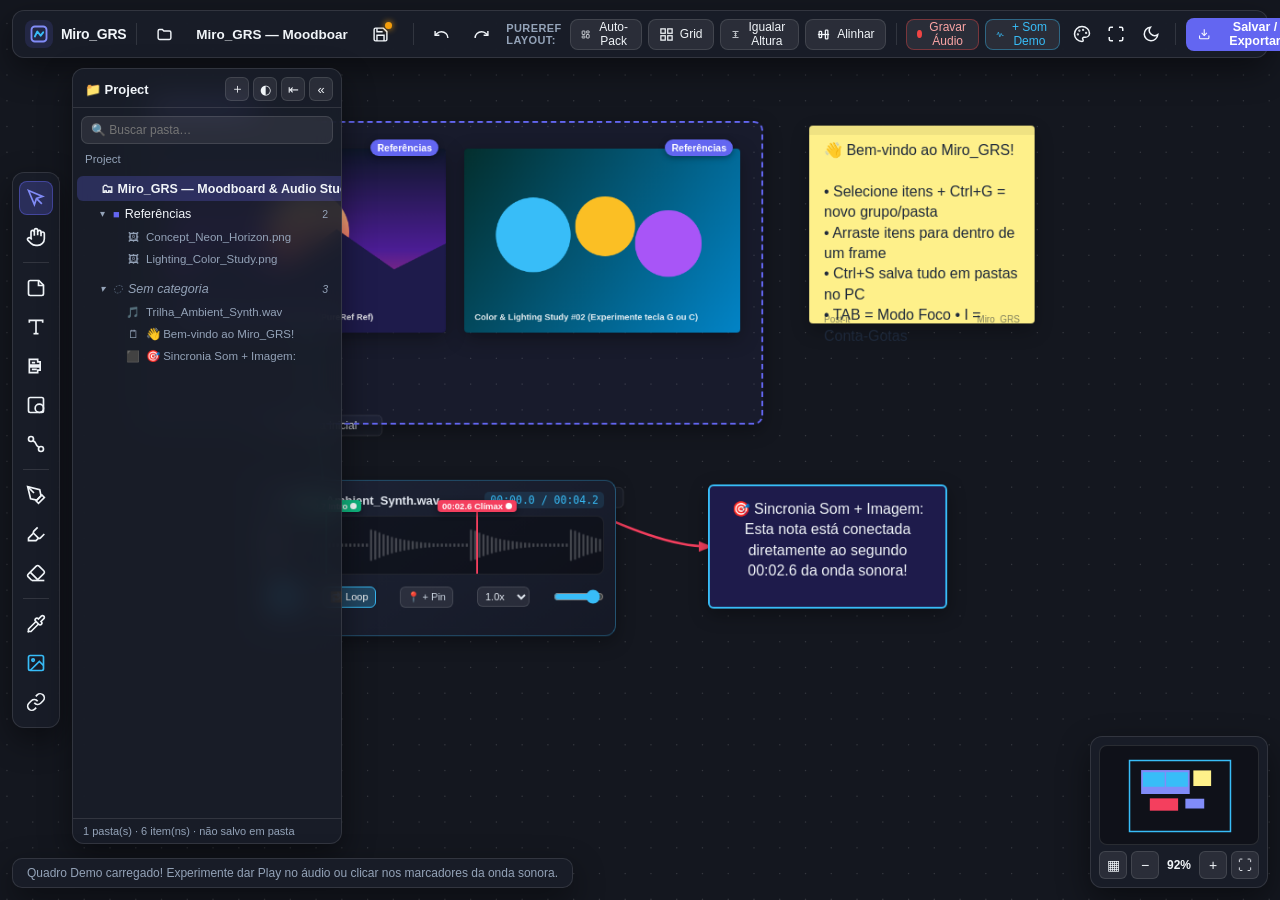
==== commit af7eb94e: "Renomear elementos, pasta salva limpa e arquivos no painel Project - Renomear qualquer elemento: F2," ====
--- a/index.html
+++ b/index.html
@@ -307,6 +307,7 @@
         <span>Opac.</span>
         <input type="range" id="ctx-opacity" min="15" max="100" value="100" />
       </label>
+      <button id="ctx-btn-rename" class="ctx-btn" title="Renomear (F2)">✎ Renomear</button>
       <button id="ctx-btn-focus-item" class="ctx-btn" title="Focar Zoom neste item (F)">🔍 Focar</button>
       <button id="ctx-btn-lock" class="ctx-btn" title="Bloquear/Desbloquear Posição (L)">🔓</button>
       <button id="ctx-btn-front" class="ctx-btn" title="Trazer para Frente">⬆</button>
--- a/css/styles.css
+++ b/css/styles.css
@@ -1564,6 +1564,27 @@
   font-weight: 600;
 }
 
+.pp-row.pp-item {
+  height: 22px;
+  font-size: 11.5px;
+  color: var(--text-muted);
+}
+
+.pp-row.pp-item:hover,
+.pp-row.pp-item.selected {
+  color: var(--text-main);
+}
+
+.pp-row.pp-unsorted ~ .pp-item {
+  font-style: normal;
+}
+
+.pp-type-icon {
+  width: 16px;
+  text-align: center;
+  font-size: 11px;
+}
+
 .pp-caret {
   width: 12px;
   text-align: center;
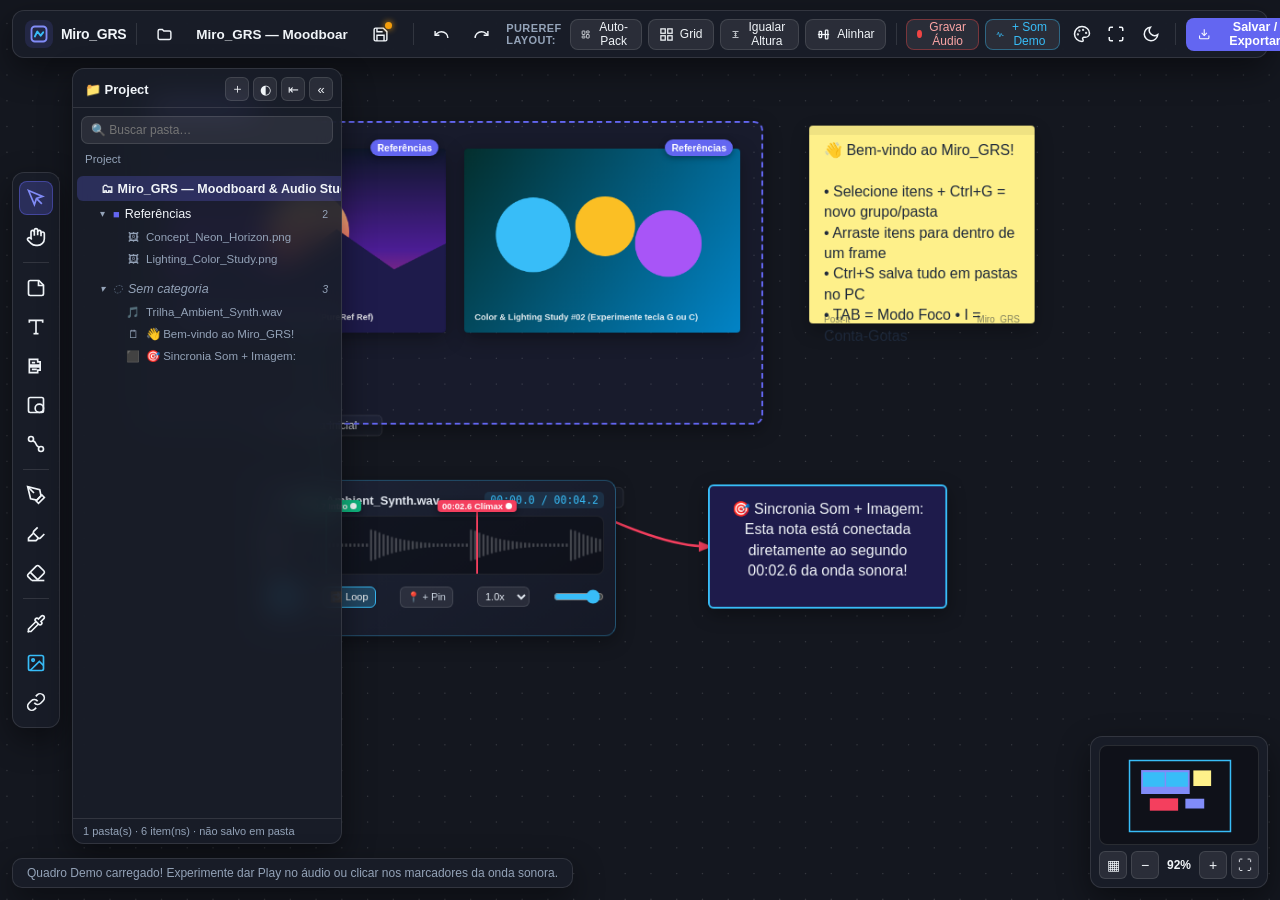
==== commit 8ae33963: "Barra de contexto não fica mais atrás do painel Project Com o painel aberto, a barra centraliza no e" ====
--- a/index.html
+++ b/index.html
@@ -307,7 +307,7 @@
         <span>Opac.</span>
         <input type="range" id="ctx-opacity" min="15" max="100" value="100" />
       </label>
-      <button id="ctx-btn-rename" class="ctx-btn" title="Renomear (F2)">✎ Renomear</button>
+      <button id="ctx-btn-rename" class="ctx-btn" title="Renomear (F2)">✎</button>
       <button id="ctx-btn-focus-item" class="ctx-btn" title="Focar Zoom neste item (F)">🔍 Focar</button>
       <button id="ctx-btn-lock" class="ctx-btn" title="Bloquear/Desbloquear Posição (L)">🔓</button>
       <button id="ctx-btn-front" class="ctx-btn" title="Trazer para Frente">⬆</button>
--- a/css/styles.css
+++ b/css/styles.css
@@ -386,6 +386,13 @@
   max-width: 92vw;
 }
 
+/* Com o painel Project aberto, a barra centraliza no espaço livre à direita dele
+   (senão o começo da barra — 📁 / ▣ Agrupar — fica escondido atrás do painel) */
+body.pp-open #context-bar {
+  left: calc(50% + (72px + var(--pp-width)) / 2);
+  max-width: calc(100vw - 72px - var(--pp-width) - 24px);
+}
+
 .ctx-group {
   display: flex;
   align-items: center;
@@ -1932,6 +1939,11 @@
   #project-panel {
     width: min(var(--pp-width), calc(100vw - 90px));
   }
+  /* Tela estreita: o painel cobre quase tudo; a barra volta a ficar centralizada */
+  body.pp-open #context-bar {
+    left: 50%;
+    max-width: 92vw;
+  }
 }
 
 /* =========================================================
